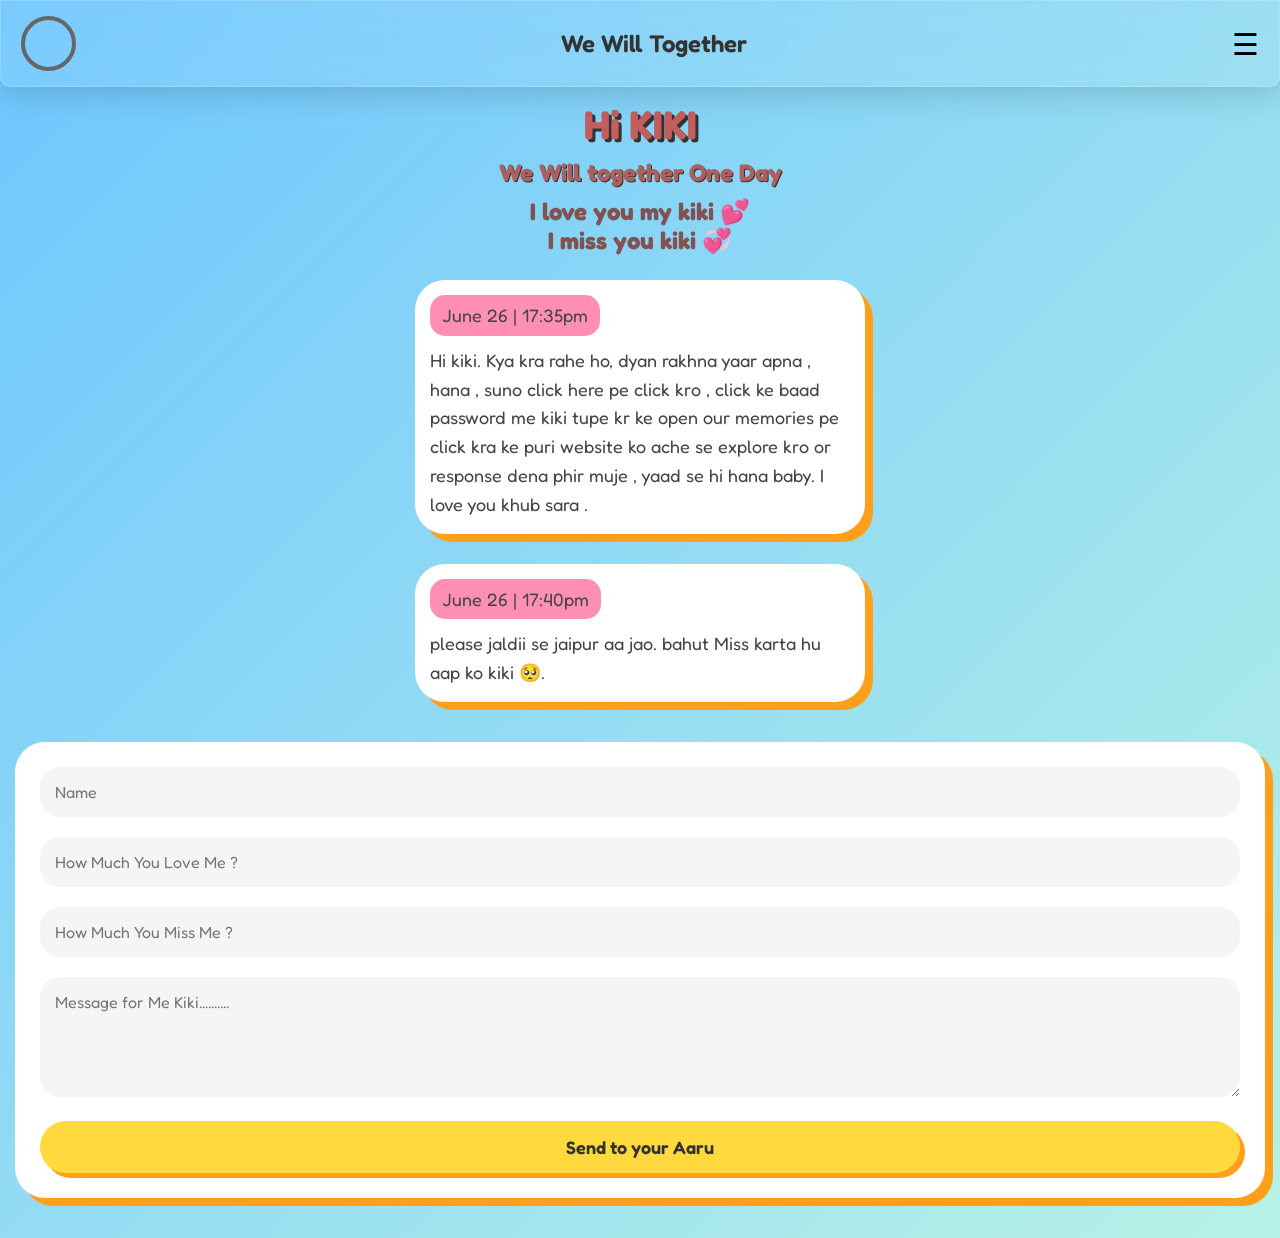
==== index.html @ 61e9acd4 "Add files via upload" ====
<!doctype html>
<html lang="en">
  <head>       
    <meta charset="UTF-8" />
    <meta name="viewport" content="width=device-width, initial-scale=1.0" />
    <link rel="stylesheet" href="style.css" />
    <title>LOVE FOR KIKI</title>
  </head>
  <body>
<header class="navbar">
    <div class="logo">
    </div>
    <div class="logo-text">We Will Together
    </div>
    <!-- Hamburger -->
    <button class="menu-btn" id="menuOpen" aria-label="Open menu">
      ☰
    </button>
  </header>
  <!-- Mobile Menu -->
    <nav class="mobile-menu" id="mobileMenu">
    <button class="close-btn" id="menuClose" aria-label="Close menu">
      ✕
    </button>

    <ul>
      <li><a href="Our-Gallery/home.html">Our Gallery</a></li>
      <li><a href="./surprise/index.html">Surprise</a></li>
      <li><a href="./Our-insatgram/index.html">Our Instagram</a></li>
      <li><a href="More-Picture/more-pictures.html">More Pictures</a></li>
      <li><a href="I-Love-You/i-love-you.html">I Love You</a></li>
      <li><a href="Image-slider/image-slider.html">Image Slider</a></li>
      <li><a href="Auto-slider/auto-slider.html">Auto Slider</a></li>
      <li><a href="Rose/rose.html">Rose</a></li>
    </ul>
  </nav>

  <!-- Hero Section Start here ........................... -->
    <div class="main">
      <div class="hero">
        <h1>Hi KIKI</h1>
      </div>
      <div class="section-1 ">
        <h2>We Will together One Day</h2>
      </div>
  <div class="section-2">
            <div class="love-note">
                  <h2 style="display: block ;"> I love you my kiki 💕</h2>
                  <h2 style="display: block;"> I miss you kiki 💞<h2>
            </div>
            <div style="margin-bottom:30px;"  class="msg">
                <div class="msg-info"> 
                   <div style="display: flex; align-items: center; justify-content: space-between;">
                      <div class="time">
                          <span> June 26 | 17:35pm</span>
                      </div>
                    </div>
                           <p>
                              Hi kiki. Kya kra rahe ho, dyan rakhna yaar apna , hana , suno
                               click here pe click kro , click ke baad password me kiki tupe kr ke open our memories pe click kra ke puri website ko ache se explore kro or response dena phir muje
                               , yaad se hi hana baby. I love you khub sara .
                           </p>
                 </div>
            </div> 
         <div class="msg"> 
              <div class="msg-info"> 
                  <div class="time">
                      <span> June 26 | 17:40pm
                     </div>
                       <p>
                          please jaldii se jaipur aa jao.
                          bahut Miss karta hu aap ko kiki 🥺.
                      </p>
                 </div>
        </div>         
   </div>
      <!-- Hero Section Ends.................................. -->
      <!-- contact section starts -->
      <section class="contact" id="contact">
        <form
          id="contact-form"
          action="https://sheetdb.io/api/v1/shiyodlo4fuy7"
          method="post"
        >
          <div class="field">
            <i class="fas fa-user"></i>
            <input type="text" name="data[Name]" placeholder="Name" />  
          </div>
          <div class="field">
            <i class="fas fa-envelope"></i>
            <input type="text" name="data[Email]" placeholder="How Much You Love Me ?" />
          </div>
          <div class="field">
            <i class="fas fa-phone-alt"></>
            <input type="text" name="data[Number]" placeholder="How Much You Miss Me ?" />
          </div>
          <div class="message">
            <i class="fas fa-comment-dots"></i>
            <textarea
              name="data[Message]"
              placeholder="Message for Me Kiki.........."
              required
            ></textarea>
          </div>
          <button type="submit" class="btn btn-animation">
            Send to your Aaru<i class="fas fa-paper-plane"></i>
          </button>
        </form>
      </section>
      <!-- contact section ends -->
 </div>



<script>
const menuOpen = document.getElementById("menuOpen");
const menuClose = document.getElementById("menuClose");
const mobileMenu = document.getElementById("mobileMenu");

menuOpen.addEventListener("click", () => {
    mobileMenu.classList.add("active");
});

menuClose.addEventListener("click", () => {
    mobileMenu.classList.remove("active");
});

</script>
  </body>
</html>
---- style.css ----
@import url('https://fonts.googleapis.com/css2?family=Fredoka:wght@400;500;600&display=swap');

*{
    margin:0;
    padding:0;
    box-sizing:border-box;
    font-family:'Fredoka', sans-serif;
}

:root{
    --red-deep:#6EC6FF;
    --red-primary:#FFD93D;
    --red-soft:#FF9F1C;
    --beige-light:#FF90B3;
}

body{
    background: linear-gradient(135deg,#6EC6FF,#B8F2E6);
}

/* Navbar */

.navbar{
    display:flex;
    justify-content:space-between;
    align-items:center;
    padding:15px 20px;
    background:var(--red-primary);
    position:fixed;
    width:100%;
    top:0;
    z-index:999;
    box-shadow:0 5px 15px rgba(0,0,0,.15);
    border-radius: 0px 0px 10px 10px;
     background:rgba(255,255,255,0.08);

    backdrop-filter:blur(14px);
    -webkit-backdrop-filter:blur(14px);

    border:1px solid rgba(255,255,255,0.18);

    box-shadow:
        0 8px 30px rgba(0,0,0,.15);

    z-index:1000;
}

.logo{
    width:55px;
    height:55px;
    border-radius:50%;
    background-image:url(main-img/kiki.jpeg);
    background-size:cover;
    background-position:center;
    border:4px solid rgb(102, 102, 102);
}

.logo-text{
    font-size:24px;
    color:#333;
    font-weight:600;
}

.menu-btn{
    background:none;
    border:none;
    font-size:30px;
    cursor:pointer;
}

/* Mobile Menu */

.mobile-menu{
    position:fixed;
    top:0;
    right:-100%;
    width:100%;
    height:100%;
    background:var(--red-deep);
    transition:.5s;
    padding:20px;
    z-index:1000;
}

.mobile-menu.active{
    right:0;
}

.close-btn{
    background:none;
    border:none;
    font-size:30px;
    display:block;
    margin-left:auto;
}

.mobile-menu ul{
    list-style:none;
    margin-top:50px;
}

.mobile-menu li{
    background:white;
    padding:15px;
    border-radius:20px;
    margin-bottom:20px;
    text-align:center;
    box-shadow:5px 5px 0 var(--red-soft);
}

.mobile-menu a{
    text-decoration:none;
    color:#333;
    font-size:20px;
    font-weight:600;
}

/* Main */

.main{
    margin-top:100px;
}

.hero h1{
    text-align:center;
    color:rgb(196, 94, 94);
    font-size:40px;
    text-shadow:3px 3px #333;
}

.section-1{
    text-align:center;
    color:rgb(176, 95, 95);
    margin:10px 0;
      text-shadow:1px 1px #333;
}

.section-2{
    width:95%;
    max-width:450px;
    margin:auto;
}

.love-note{
    text-align:center;
    color:rgb(129, 82, 82);
    margin-bottom:25px;
}

/* Message Cards */

.msg{
    background:white;
    border-radius:30px;
    padding:15px;
    margin-bottom:25px;
    box-shadow:8px 8px 0 var(--red-soft);
}

.msg-info{
    color:#444;
    font-size:18px;
    line-height:1.6;
}

.time{
    background:var(--beige-light);
    display:inline-block;
    padding:6px 12px;
    border-radius:15px;
    margin-bottom:10px;
}

/* Images & Videos */

img,
video{
    width:100%;
    border-radius:25px;
    border:5px solid white;
    box-shadow:8px 8px 0 var(--beige-light);
}

/* Form */

.contact{
    margin:40px 15px;
}

form{
    background:white;
    padding:25px;
    border-radius:30px;
    box-shadow:8px 8px 0 var(--red-soft);
}

.field,
.message{
    margin-bottom:20px;
}

input,
textarea{
    width:100%;
    padding:15px;
    border:none;
    border-radius:20px;
    background:#f5f5f5;
    outline:none;
    font-size:16px;
}

textarea{
    min-height:120px;
}

/* Button */

.btn{
    width:100%;
    padding:15px;
    border:none;
    border-radius:50px;
    background:var(--red-primary);
    color:#333;
    font-size:18px;
    font-weight:600;
    cursor:pointer;
    box-shadow:5px 5px 0 var(--red-soft);
}

.btn:hover{
    transform:scale(1.03);
    transition:.3s;
}



.heart{
    position: fixed;
    bottom: -20px;
    font-size: 30px;
    animation: floatHeart linear forwards;
    z-index: 99999;
}

@keyframes floatHeart{
    from{
        transform: translateY(0);
        opacity: 1;
    }

    to{
        transform: translateY(-100vh);
        opacity: 0;
    }
}

.video-container{
    width: 100%;
    max-width: 350px;
    margin: 30px auto;
    display: flex;
    justify-content: center;
}

.video-container video{
    width: 100%;
    height: auto;
    border-radius: 25px;
    border: 5px solid white;
    box-shadow: 8px 8px 0px var(--beige-light);
}


.image-container{
    width: 100%;
    max-width: 300px;
    margin: 30px auto;
    display: flex;
    justify-content: center;
}

.image-container img{
    width: 100%;
    height: auto;
    object-fit: cover;
    border-radius: 25px;
    border: 5px solid white;
    box-shadow: 8px 8px 0px var(--beige-light);
}



.sticker{
    position: fixed;
    width: 80px;
    opacity: 0.20;
    z-index: -1;
    pointer-events: none;
}

/* Different Positions */

.sticker1 { top: 100px; left: 10px; }
.sticker2 { top: 180px; right: 20px; }
.sticker3 { top: 320px; left: 40px; }
.sticker4 { top: 450px; right: 30px; }

.sticker5 { top: 600px; left: 20px; }
.sticker6 { top: 750px; right: 10px; }
.sticker7 { top: 900px; left: 50px; }
.sticker8 { top: 1100px; right: 40px; }

.sticker9 { top: 1350px; left: 15px; }
.sticker10 { top: 1550px; right: 20px; }

.sticker{
    animation: floatSticker 4s ease-in-out infinite alternate;
}

@keyframes floatSticker{
    from{
        transform: translateY(0px) rotate(-5deg);
    }
    to{
        transform: translateY(-15px) rotate(5deg);
    }
}


footer{
    width: 100%;
    padding: 20px 30px;
    border-radius: 0px 0px 10px 10px;
     background:rgba(255, 234, 0, 0.08);
    backdrop-filter:blur(50px);
    -webkit-backdrop-filter:blur(50px);
    display: flex;
    gap: 30px;
}

.insta {
    width: 40px;
    height: 40px;
    margin-bottom: 20px;
    
   
}
footer a{
    text-decoration: none;
}
.insta img{
    width: 100%;
    height: 100%;
    box-shadow: none;
    border: none;
}
.surprise{
    background-color: #444;
    padding: 10px;
    text-align: center;
    border-radius: 20px;
    margin-left: 30px;
    margin-top: -20px;
   
}

.surprise a{
    font-size: 20px;
 color: wheat;
  text-decoration: none;
}
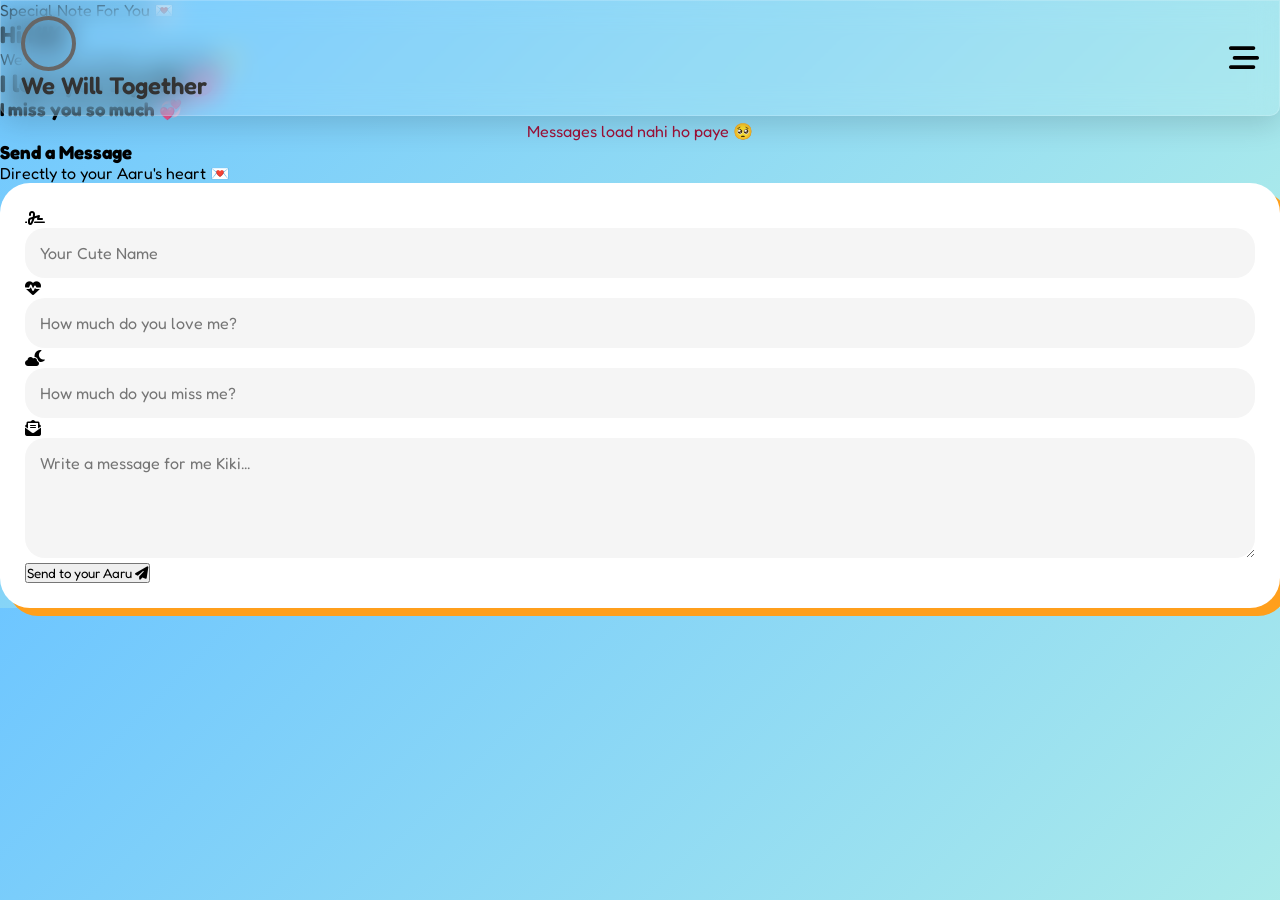
==== commit c1ba8b94: "Update index.html" ====
--- a/index.html
+++ b/index.html
@@ -1,130 +1,206 @@
 <!doctype html>
 <html lang="en">
-  <head>       
+  <head>
     <meta charset="UTF-8" />
     <meta name="viewport" content="width=device-width, initial-scale=1.0" />
+    <link rel="icon" type="image/x-icon" href="fav.png">
+    <title>Forever For Kiki ✨</title>
+    <!-- Google Fonts -->
+    <link
+      rel="stylesheet"
+      href="https://fonts.googleapis.com/css2?family=Plus+Jakarta+Sans:wght@400;500;600;700&display=swap"
+    />
+    <!-- Font Awesome Icons -->
+    <link
+      rel="stylesheet"
+      href="https://cdnjs.cloudflare.com/ajax/libs/font-awesome/6.5.1/css/all.min.css"
+    />
+    <!-- Custom CSS -->
     <link rel="stylesheet" href="style.css" />
-    <title>LOVE FOR KIKI</title>
   </head>
   <body>
-<header class="navbar">
-    <div class="logo">
-    </div>
-    <div class="logo-text">We Will Together
-    </div>
-    <!-- Hamburger -->
-    <button class="menu-btn" id="menuOpen" aria-label="Open menu">
-      ☰
-    </button>
-  </header>
-  <!-- Mobile Menu -->
+    <!-- Glass Navbar -->
+    <header class="navbar">
+      <div class="brand">
+        <div class="logo"></div>
+        <span class="logo-text">We Will Together</span>
+      </div>
+      <button class="menu-btn" id="menuOpen" aria-label="Open menu">
+        <i class="fas fa-bars-staggered"></i>
+      </button>
+    </header>
+
+    <!-- Slide-over Navigation -->
+    <div class="menu-backdrop" id="menuBackdrop"></div>
     <nav class="mobile-menu" id="mobileMenu">
-    <button class="close-btn" id="menuClose" aria-label="Close menu">
-      ✕
-    </button>
-
-    <ul>
-      <li><a href="Our-Gallery/home.html">Our Gallery</a></li>
-      <li><a href="./surprise/index.html">Surprise</a></li>
-      <li><a href="./Our-insatgram/index.html">Our Instagram</a></li>
-      <li><a href="More-Picture/more-pictures.html">More Pictures</a></li>
-      <li><a href="I-Love-You/i-love-you.html">I Love You</a></li>
-      <li><a href="Image-slider/image-slider.html">Image Slider</a></li>
-      <li><a href="Auto-slider/auto-slider.html">Auto Slider</a></li>
-      <li><a href="Rose/rose.html">Rose</a></li>
-    </ul>
-  </nav>
-
-  <!-- Hero Section Start here ........................... -->
-    <div class="main">
-      <div class="hero">
-        <h1>Hi KIKI</h1>
+      <div class="menu-header">
+        <h3>Memories & More ✨</h3>
+        <button class="close-btn" id="menuClose" aria-label="Close menu">
+          <i class="fas fa-xmark"></i>
+        </button>
       </div>
-      <div class="section-1 ">
-        <h2>We Will together One Day</h2>
-      </div>
-  <div class="section-2">
-            <div class="love-note">
-                  <h2 style="display: block ;"> I love you my kiki 💕</h2>
-                  <h2 style="display: block;"> I miss you kiki 💞<h2>
-            </div>
-            <div style="margin-bottom:30px;"  class="msg">
-                <div class="msg-info"> 
-                   <div style="display: flex; align-items: center; justify-content: space-between;">
-                      <div class="time">
-                          <span> June 26 | 17:35pm</span>
-                      </div>
-                    </div>
-                           <p>
-                              Hi kiki. Kya kra rahe ho, dyan rakhna yaar apna , hana , suno
-                               click here pe click kro , click ke baad password me kiki tupe kr ke open our memories pe click kra ke puri website ko ache se explore kro or response dena phir muje
-                               , yaad se hi hana baby. I love you khub sara .
-                           </p>
-                 </div>
-            </div> 
-         <div class="msg"> 
-              <div class="msg-info"> 
-                  <div class="time">
-                      <span> June 26 | 17:40pm
-                     </div>
-                       <p>
-                          please jaldii se jaipur aa jao.
-                          bahut Miss karta hu aap ko kiki 🥺.
-                      </p>
-                 </div>
-        </div>         
-   </div>
-      <!-- Hero Section Ends.................................. -->
-      <!-- contact section starts -->
-      <section class="contact" id="contact">
-        <form
-          id="contact-form"
-          action="https://sheetdb.io/api/v1/shiyodlo4fuy7"
-          method="post"
-        >
-          <div class="field">
-            <i class="fas fa-user"></i>
-            <input type="text" name="data[Name]" placeholder="Name" />  
+      <ul>
+        <li>
+          <a href="Our-Gallery/home.html"><i class="fas fa-images"></i> Our Gallery</a>
+        </li>
+        <li>
+          <a href="./surprise/index.html"><i class="fas fa-gift"></i> Surprise</a>
+        </li>
+        <li>
+          <a href="./Our-insatgram/index.html"><i class="fab fa-instagram"></i> Our Instagram</a>
+        </li>
+        <li>
+          <a href="More-Picture/more-pictures.html"><i class="fas fa-photo-film"></i> More Pictures</a>
+        </li>
+        <li>
+          <a href="I-Love-You/i-love-you.html"><i class="fas fa-heart"></i> I Love You</a>
+        </li>
+        <li>
+          <a href="Image-slider/image-slider.html"><i class="fas fa-sliders"></i> Image Slider</a>
+        </li>
+        <li>
+          <a href="Auto-slider/auto-slider.html"><i class="fas fa-play"></i> Auto Slider</a>
+        </li>
+        <li>
+          <a href="Rose/rose.html"><i class="fas fa-spa"></i> Rose</a>
+        </li>
+      </ul>
+    </nav>
+
+    <!-- Main Content -->
+    <main class="container">
+      <!-- Hero Header -->
+      <section class="hero-section">
+        <span class="badge">Special Note For You 💌</span>
+        <h1 class="hero-title">Hi KIKI</h1>
+        <p class="hero-subtitle">We Will Be Together One Day ✨</p>
+      </section>
+
+      <!-- Love Notes / Chat Messages -->
+      <section class="chat-section">
+        <div class="love-header">
+          <h2>I love you my kiki 💕</h2>
+          <h3>I miss you so much 💞</h3>
+        </div>
+
+        <div id="chatContainer">
+          <div style="text-align: center; padding: 20px; color: #9f1239">
+            Loading cute messages... 💕
           </div>
-          <div class="field">
-            <i class="fas fa-envelope"></i>
-            <input type="text" name="data[Email]" placeholder="How Much You Love Me ?" />
+        </div>
+      </section>
+
+      <!-- Contact / Reply Form -->
+      <section class="contact-section">
+        <div class="card form-card">
+          <div class="form-title">
+            <h3>Send a Message</h3>
+            <p>Directly to your Aaru's heart 💌</p>
           </div>
-          <div class="field">
-            <i class="fas fa-phone-alt"></>
-            <input type="text" name="data[Number]" placeholder="How Much You Miss Me ?" />
-          </div>
-          <div class="message">
-            <i class="fas fa-comment-dots"></i>
-            <textarea
-              name="data[Message]"
-              placeholder="Message for Me Kiki.........."
-              required
-            ></textarea>
-          </div>
-          <button type="submit" class="btn btn-animation">
-            Send to your Aaru<i class="fas fa-paper-plane"></i>
-          </button>
-        </form>
+
+          <form
+            id="contact-form"
+            action="https://sheetdb.io/api/v1/shiyodlo4fuy7"
+            method="post"
+          >
+            <div class="input-group">
+              <i class="fas fa-signature input-icon"></i>
+              <input
+                type="text"
+                name="data[Name]"
+                placeholder="Your Cute Name"
+                required
+              />
+            </div>
+
+            <div class="input-group">
+              <i class="fas fa-heart-pulse input-icon"></i>
+              <input
+                type="text"
+                name="data[Email]"
+                placeholder="How much do you love me?"
+              />
+            </div>
+
+            <div class="input-group">
+              <i class="fas fa-cloud-moon input-icon"></i>
+              <input
+                type="text"
+                name="data[Number]"
+                placeholder="How much do you miss me?"
+              />
+            </div>
+
+            <div class="input-group">
+              <i class="fas fa-envelope-open-text input-icon message-icon"></i>
+              <textarea
+                name="data[Message]"
+                placeholder="Write a message for me Kiki..."
+                required
+              ></textarea>
+            </div>
+
+            <button type="submit" class="btn-submit">
+              <span>Send to your Aaru</span>
+              <i class="fas fa-paper-plane"></i>
+            </button>
+          </form>
+        </div>
       </section>
-      <!-- contact section ends -->
- </div>
-
-
-
-<script>
-const menuOpen = document.getElementById("menuOpen");
-const menuClose = document.getElementById("menuClose");
-const mobileMenu = document.getElementById("mobileMenu");
-
-menuOpen.addEventListener("click", () => {
-    mobileMenu.classList.add("active");
-});
-
-menuClose.addEventListener("click", () => {
-    mobileMenu.classList.remove("active");
-});
-
-</script>
+    </main>
+
+    <script>
+      // Mobile Menu Toggle
+      const menuOpen = document.getElementById("menuOpen");
+      const menuClose = document.getElementById("menuClose");
+      const mobileMenu = document.getElementById("mobileMenu");
+      const menuBackdrop = document.getElementById("menuBackdrop");
+
+      function toggleMenu(state) {
+        if (state) {
+          mobileMenu.classList.add("active");
+          menuBackdrop.classList.add("active");
+          document.body.style.overflow = "hidden";
+        } else {
+          mobileMenu.classList.remove("active");
+          menuBackdrop.classList.remove("active");
+          document.body.style.overflow = "auto";
+        }
+      }
+
+      menuOpen.addEventListener("click", () => toggleMenu(true));
+      menuClose.addEventListener("click", () => toggleMenu(false));
+      menuBackdrop.addEventListener("click", () => toggleMenu(false));
+
+      // Dynamic Messages from Google Sheet (SheetDB)
+      const API_URL = "https://sheetdb.io/api/v1/4933gjrm7esfg";
+
+      async function loadMessages() {
+        const container = document.getElementById("chatContainer");
+        try {
+          const response = await fetch(API_URL);
+          const messages = await response.json();
+
+          container.innerHTML = "";
+
+          messages.forEach((msg) => {
+            const bubble = document.createElement("div");
+            bubble.className = "chat-bubble";
+            bubble.innerHTML = `
+              <div class="bubble-header">
+                <span class="sender-name">${msg.sender || "Kaanu"}</span>
+                <span class="time-tag">${msg.time || "Just now"}</span>
+              </div>
+              <p class="bubble-text">${msg.text}</p>
+            `;
+            container.appendChild(bubble);
+          });
+        } catch (error) {
+          container.innerHTML = `<p style="text-align:center; color:#9f1239;">Messages load nahi ho paye 🥺</p>`;
+        }
+      }
+
+      window.addEventListener("DOMContentLoaded", loadMessages);
+    </script>
   </body>
 </html>
